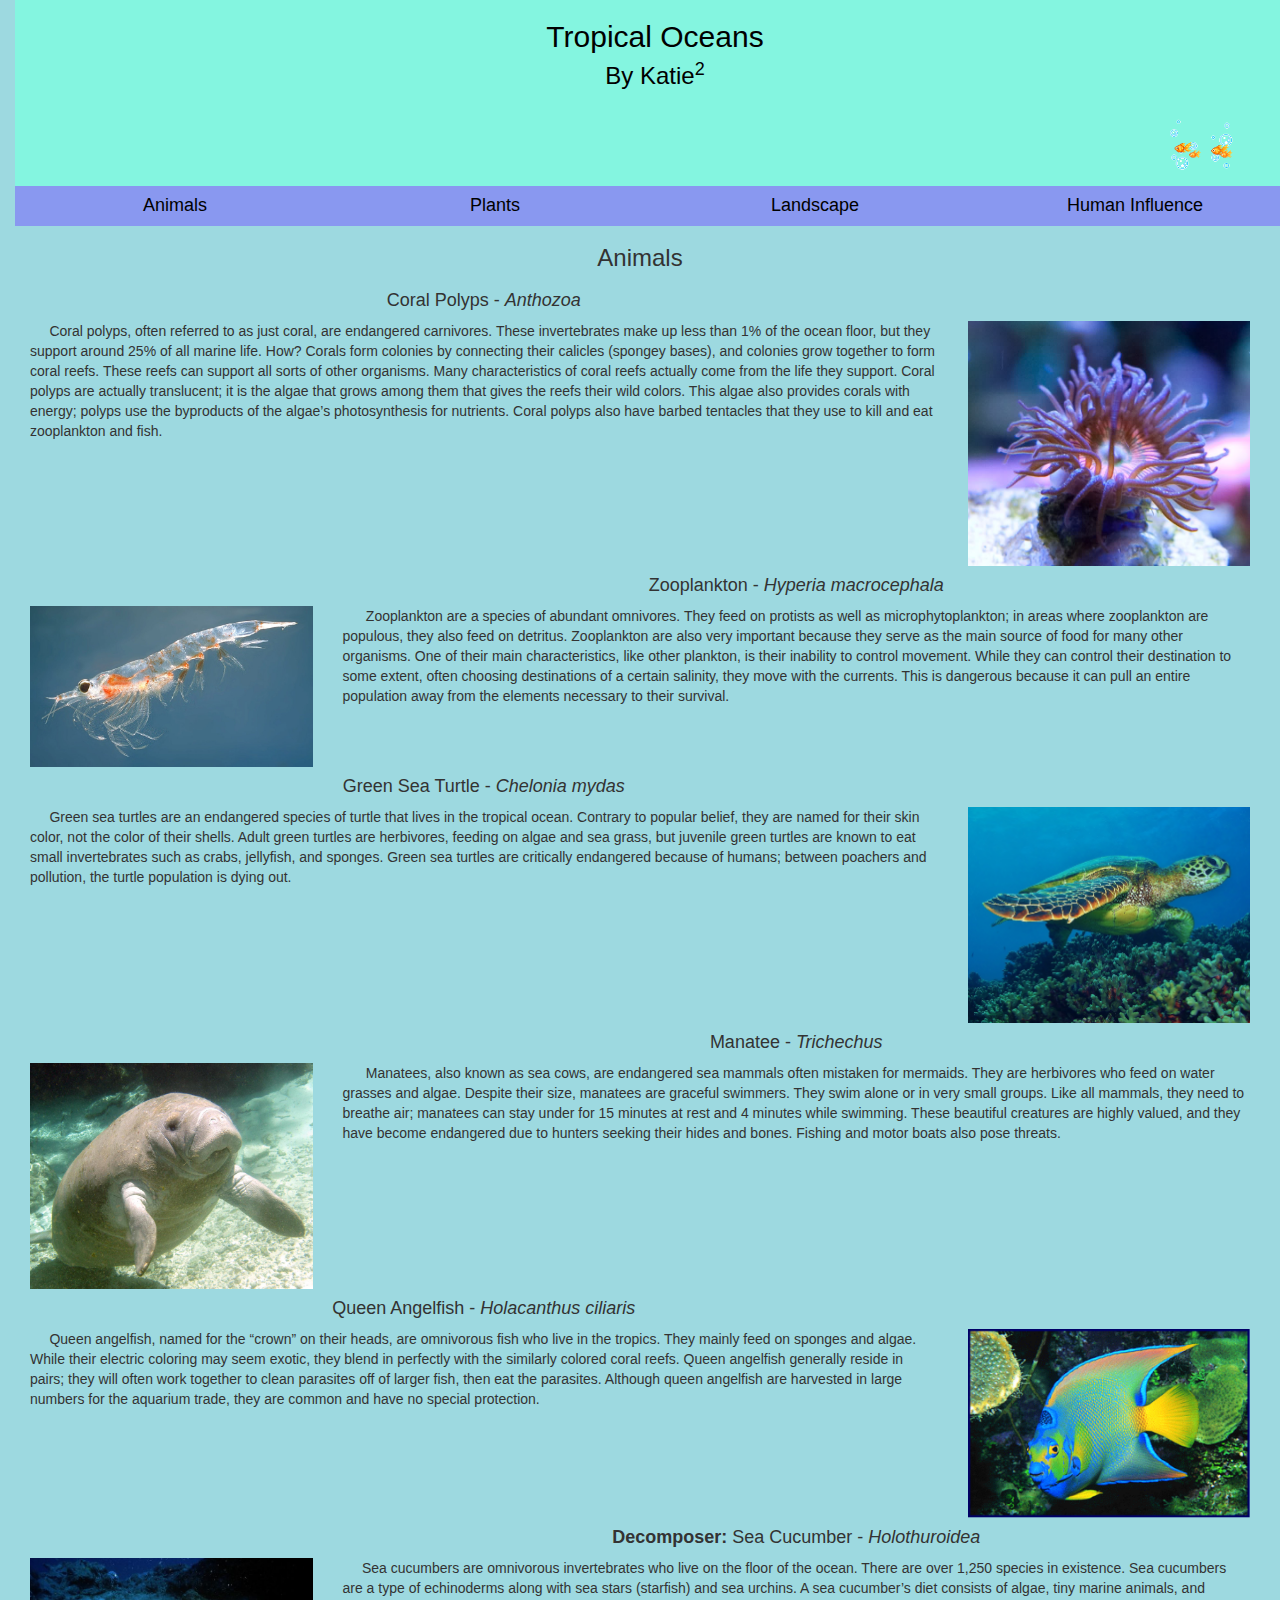
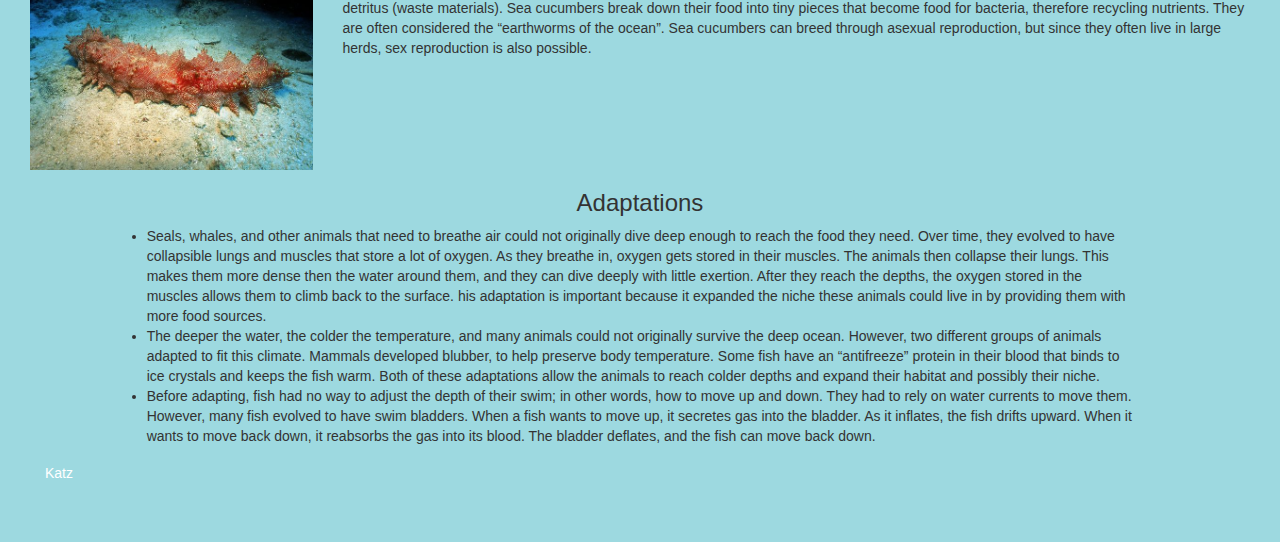
==== animals.html @ 5a108f3e "initial push; home incomplete, animals & plants done, landscape & human not started" ====
<!DOCTYPE html>
<html>
    <head>
        <link type="text/css" rel="stylesheet" href="bootstrap/css/bootstrap.css">
        <link type="text/css" rel="stylesheet" href="css/animals.css">
        <title>Ocean Animals</title>
    </head>
    <body>
        <div class="container-fluid">
            <div class="header col-xs-12">
                <div id="title" class="col-xs-12">
                    <div class="row">
                        <h2 id="titleh1"><a href="index.html">Tropical Oceans</a></h2>
                    </div>
                    <div class="row">
                        <h3>By Katie<sup>2</sup></h3>
                    </div>
                </div>
                <div class="row">
                    <marquee scrollamount="10" scrolldelay="60">
                    <img src="images/marquee.GIF" id="marqueeGif"/>
                    </marquee>
                </div>
                <div id="navbar" class="row">
                    <div id="animalBtn" class="col-xs-3">
                        <h4><a href="animals.html">Animals</a></h4>
                    </div>
                    <div id="plantBtn" class="col-xs-3">
                        <h4><a href="plants.html">Plants</a></h4>
                    </div>
                    <div id="landscapeBtn" class="col-xs-3">
                        <h4><a href="landscape.html">Landscape</a></h4>
                    </div>
                    <div id="humanBtn" class="col-xs-3">
                        <h4><a href="human.html">Human Influence</a></h4>
                    </div>
                </div>
            </div>
            <div class="infobody col-xs-12">
                <h3 class="col-xs-12">Animals</h3>
                <div class="coral">
                    <div class="row">
                        <h4 class="col-xs-9">Coral Polyps - <em>Anthozoa</em></h4>
                    </div>
                    <div class="row">
                        <p id="coralP" class="col-xs-9">
                            &nbsp;&nbsp;&nbsp;&nbsp;&nbsp;Coral polyps, often referred to as just coral, are endangered carnivores. These invertebrates make up less than 1% of the ocean floor, but they support around 25% of all marine life. How? Corals form colonies by connecting their calicles (spongey bases), and colonies grow together to form coral reefs. These reefs can support all sorts of other organisms. Many characteristics of coral reefs actually come from the life they support. Coral polyps are actually translucent; it is the algae that grows among them that gives the reefs their wild colors. This algae also provides corals with energy; polyps use the byproducts of the algae’s photosynthesis for nutrients. Coral polyps also have barbed tentacles that they use to kill and eat zooplankton and fish.
                        </p>
                        <img src="images/coral.jpg" id="coralImg" class="col-xs-3" />
                    </div>
                </div>
                <div class="zooplankton">
                    <div class="row">
                        <h4 class="col-xs-9 col-xs-offset-3">Zooplankton - <em>Hyperia macrocephala</em></h4>
                    </div>
                    <div class="row">
                        <img src="images/zooplankton.jpg" id="zooplanktonImg" class="col-xs-3" />
                        <p id="zooplanktonP" class="col-xs-9">
                            &nbsp;&nbsp;&nbsp;&nbsp;&nbsp; Zooplankton are a species of abundant omnivores. They feed on protists as well as microphytoplankton; in areas where zooplankton are populous, they also feed on detritus. Zooplankton are also very important because they serve as the main source of food for many other organisms. One of their main characteristics, like other plankton, is their inability to control movement. While they can control their destination to some extent, often choosing destinations of a certain salinity, they move with the currents. This is dangerous because it can pull an entire population away from the elements necessary to their survival.
                        </p>
                    </div>
                </div>
                <div class="turtle">
                    <div class="row">
                        <h4 class="col-xs-9">Green Sea Turtle - <em>Chelonia mydas</em></h4>
                    </div>
                    <div class="row">
                        <p id="turtleP" class="col-xs-9">
                            &nbsp;&nbsp;&nbsp;&nbsp;&nbsp;Green sea turtles are an endangered species of turtle that lives in the tropical ocean. Contrary to popular belief, they are named for their skin color, not the color of their shells. Adult green turtles are herbivores, feeding on algae and sea grass, but juvenile green turtles are known to eat small invertebrates such as crabs, jellyfish, and sponges. Green sea turtles are critically endangered because of humans; between poachers and pollution, the turtle population is dying out.
                        </p>
                        <img src="images/seaturtle.jpg" id="turtleImg" class="col-xs-3" />
                    </div>
                </div>
                <div class="manatee">
                    <div class="row">
                        <h4 class="col-xs-9 col-xs-offset-3">Manatee - <em>Trichechus</em></h4>
                    </div>
                    <div class="row">
                        <img src="images/manatee.jpg" id="manateeImg" class="col-xs-3" />
                        <p id="manateeP" class="col-xs-9">
                            &nbsp;&nbsp;&nbsp;&nbsp;&nbsp; Manatees, also known as sea cows, are endangered sea mammals often mistaken for mermaids. They are herbivores who feed on water grasses and algae. Despite their size, manatees are graceful swimmers. They swim alone or in very small groups. Like all mammals, they need to breathe air; manatees can stay under for 15 minutes at rest and 4 minutes while swimming. These beautiful creatures are highly valued, and they have become endangered due to hunters seeking their hides and bones. Fishing and motor boats also pose threats.
                        </p>
                    </div>
                </div>
                <div class="angelfish">
                    <div class="row">
                        <h4 class="col-xs-9">Queen Angelfish - <em>Holacanthus ciliaris</em></h4>
                    </div>
                    <div class="row">
                        <p id="angelfishP" class="col-xs-9">
                            &nbsp;&nbsp;&nbsp;&nbsp;&nbsp;Queen angelfish, named for the “crown” on their heads, are omnivorous fish who live in the tropics. They mainly feed on sponges and algae. While their electric coloring may seem exotic, they blend in perfectly with the similarly colored coral reefs. Queen angelfish generally reside in pairs; they will often work together to clean parasites off of larger fish, then eat the parasites. Although queen angelfish are harvested in large numbers for the aquarium trade, they are common and have no special protection.
                        </p>
                        <img src="images/angelfish" id="angelfishImg" class="col-xs-3" />
                    </div>
                </div>
                <div class="cucumber">
                    <div class="row">
                        <h4 class="col-xs-9 col-xs-offset-3"><strong>Decomposer:</strong> Sea Cucumber - <em>Holothuroidea</em></h4>
                    </div>
                    <div class="row">
                        <img src="images/seacucumber.jpg" id="cucumberImg" class="col-xs-3" />
                        <p id="cucumberP" class="col-xs-9">
                            &nbsp;&nbsp;&nbsp;&nbsp;&nbsp;Sea cucumbers are omnivorous invertebrates who live on the floor of the ocean.  There are over 1,250 species in existence. Sea cucumbers are a type of echinoderms along with sea stars (starfish) and sea urchins. A sea cucumber’s diet consists of algae, tiny marine animals, and detritus (waste materials). Sea cucumbers break down their food into tiny pieces that become food for bacteria, therefore recycling nutrients. They are often considered the “earthworms of the ocean”. Sea cucumbers can breed through asexual reproduction, but since they often live in large herds, sex reproduction is also possible.
                        </p>
                    </div>
                </div>
                <h3 class="col-xs-12">Adaptations</h3>
                <ul class="col-xs-10 col-xs-offset-1">
                    <li>Seals, whales, and other animals that need to breathe air could not originally dive deep enough to reach the food they need. Over time, they evolved to have collapsible lungs and muscles that store a lot of oxygen. As they breathe in, oxygen gets stored in their muscles. The animals then collapse their lungs. This makes them more dense then the water around them, and they can dive deeply with little exertion. After they reach the depths, the oxygen stored in the muscles allows them to climb back to the surface. his adaptation is important because it expanded the niche these animals could live in by providing them with more food sources.</li>
                    <li>The deeper the water, the colder the temperature, and many animals could not originally survive the deep ocean. However, two different groups of animals adapted to fit this climate. Mammals developed blubber, to help preserve body temperature. Some fish have an “antifreeze” protein in their blood that binds to ice crystals and keeps the fish warm. Both of these adaptations allow the animals to reach colder depths and expand their habitat and possibly their niche.
 </li>
                    <li>Before adapting, fish had no way to adjust the depth of their swim; in other words, how to move up and down. They had to rely on water currents to move them. However, many fish evolved to have swim bladders. When a fish wants to move up, it secretes gas into the bladder. As it inflates, the fish drifts upward. When it wants to move back down, it reabsorbs the gas into its blood. The bladder deflates, and the fish can move back down.</li>
                </ul>
                <h5 class="col-xs-12">Katz</h5>
            </div>
        </div>
    </body>
</html>
---- css/animals.css ----
/* line 6, /Users/Katie/Desktop/Github/TropicalOcean/css/animals.scss */
body {
  margin: 0px;
  background-color: #9dd9e0;
  cursor: url(/images/cursor.PNG) 0 15, auto; }

/* line 12, /Users/Katie/Desktop/Github/TropicalOcean/css/animals.scss */
.header {
  background-color: #84F5E0;
  width: 100%;
  position: fixed;
  height: 200px;
  z-index: 1; }

/* line 22, /Users/Katie/Desktop/Github/TropicalOcean/css/animals.scss */
#title h1, #title h2, #title h3, #title h4, #title h5, #title h6, #title p {
  text-align: center;
  color: black;
  padding: 0px; }
/* line 28, /Users/Katie/Desktop/Github/TropicalOcean/css/animals.scss */
#title h3 {
  margin-top: 0px; }
/* line 32, /Users/Katie/Desktop/Github/TropicalOcean/css/animals.scss */
#title a {
  color: black; }
/* line 36, /Users/Katie/Desktop/Github/TropicalOcean/css/animals.scss */
#title a:hover {
  color: #8998f0;
  text-decoration: none; }

/* line 43, /Users/Katie/Desktop/Github/TropicalOcean/css/animals.scss */
#navbar {
  background-color: #8998f0; }
  /* line 47, /Users/Katie/Desktop/Github/TropicalOcean/css/animals.scss */
  #navbar h4 {
    text-align: center; }
  /* line 51, /Users/Katie/Desktop/Github/TropicalOcean/css/animals.scss */
  #navbar a {
    color: black; }
  /* line 55, /Users/Katie/Desktop/Github/TropicalOcean/css/animals.scss */
  #navbar a:hover {
    color: #a7f799;
    text-decoration: none; }

/* line 62, /Users/Katie/Desktop/Github/TropicalOcean/css/animals.scss */
#marqueeGif {
  width: 5%; }

/* line 66, /Users/Katie/Desktop/Github/TropicalOcean/css/animals.scss */
.infobody {
  padding-top: 225px;
  margin-bottom: 50px;
  z-index: 0; }
  /* line 72, /Users/Katie/Desktop/Github/TropicalOcean/css/animals.scss */
  .infobody h3, .infobody h4 {
    text-align: center; }
  /* line 76, /Users/Katie/Desktop/Github/TropicalOcean/css/animals.scss */
  .infobody h5 {
    color: white; }

/*# sourceMappingURL=animals.css.map */
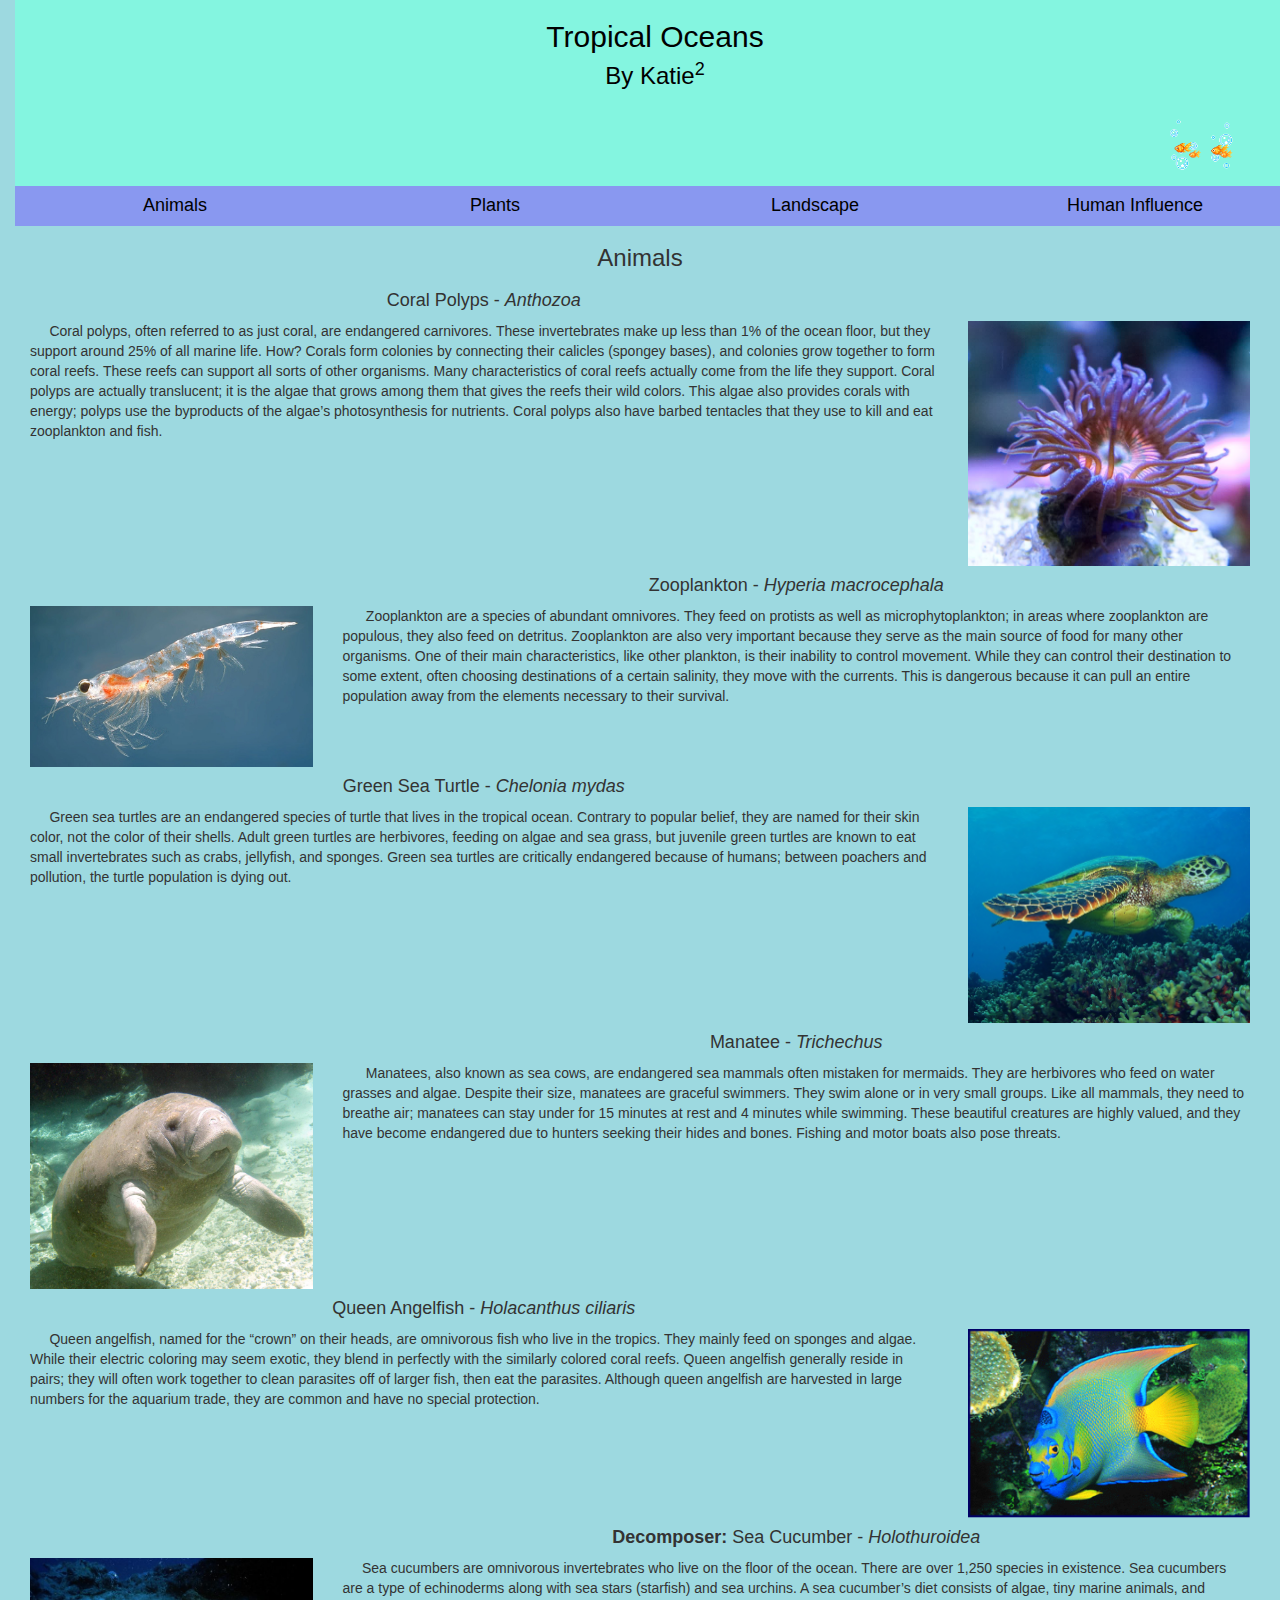
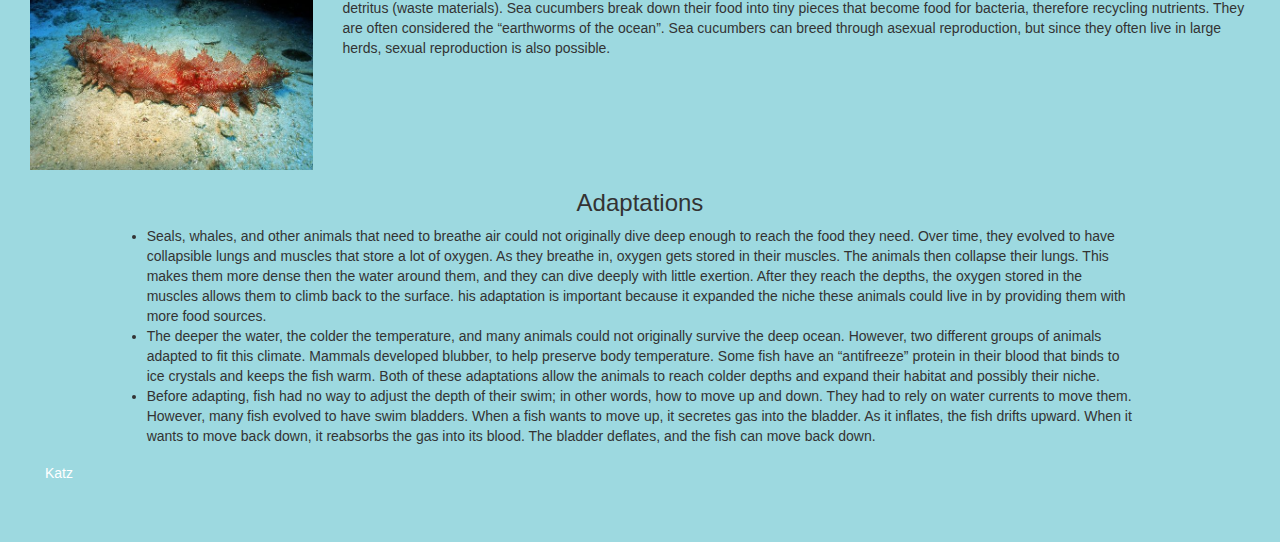
==== commit c116ecf0: "final" ====
--- a/animals.html
+++ b/animals.html
@@ -100,7 +100,7 @@
                     <div class="row">
                         <img src="images/seacucumber.jpg" id="cucumberImg" class="col-xs-3" />
                         <p id="cucumberP" class="col-xs-9">
-                            &nbsp;&nbsp;&nbsp;&nbsp;&nbsp;Sea cucumbers are omnivorous invertebrates who live on the floor of the ocean.  There are over 1,250 species in existence. Sea cucumbers are a type of echinoderms along with sea stars (starfish) and sea urchins. A sea cucumber’s diet consists of algae, tiny marine animals, and detritus (waste materials). Sea cucumbers break down their food into tiny pieces that become food for bacteria, therefore recycling nutrients. They are often considered the “earthworms of the ocean”. Sea cucumbers can breed through asexual reproduction, but since they often live in large herds, sex reproduction is also possible.
+                            &nbsp;&nbsp;&nbsp;&nbsp;&nbsp;Sea cucumbers are omnivorous invertebrates who live on the floor of the ocean.  There are over 1,250 species in existence. Sea cucumbers are a type of echinoderms along with sea stars (starfish) and sea urchins. A sea cucumber’s diet consists of algae, tiny marine animals, and detritus (waste materials). Sea cucumbers break down their food into tiny pieces that become food for bacteria, therefore recycling nutrients. They are often considered the “earthworms of the ocean”. Sea cucumbers can breed through asexual reproduction, but since they often live in large herds, sexual reproduction is also possible.
                         </p>
                     </div>
                 </div>
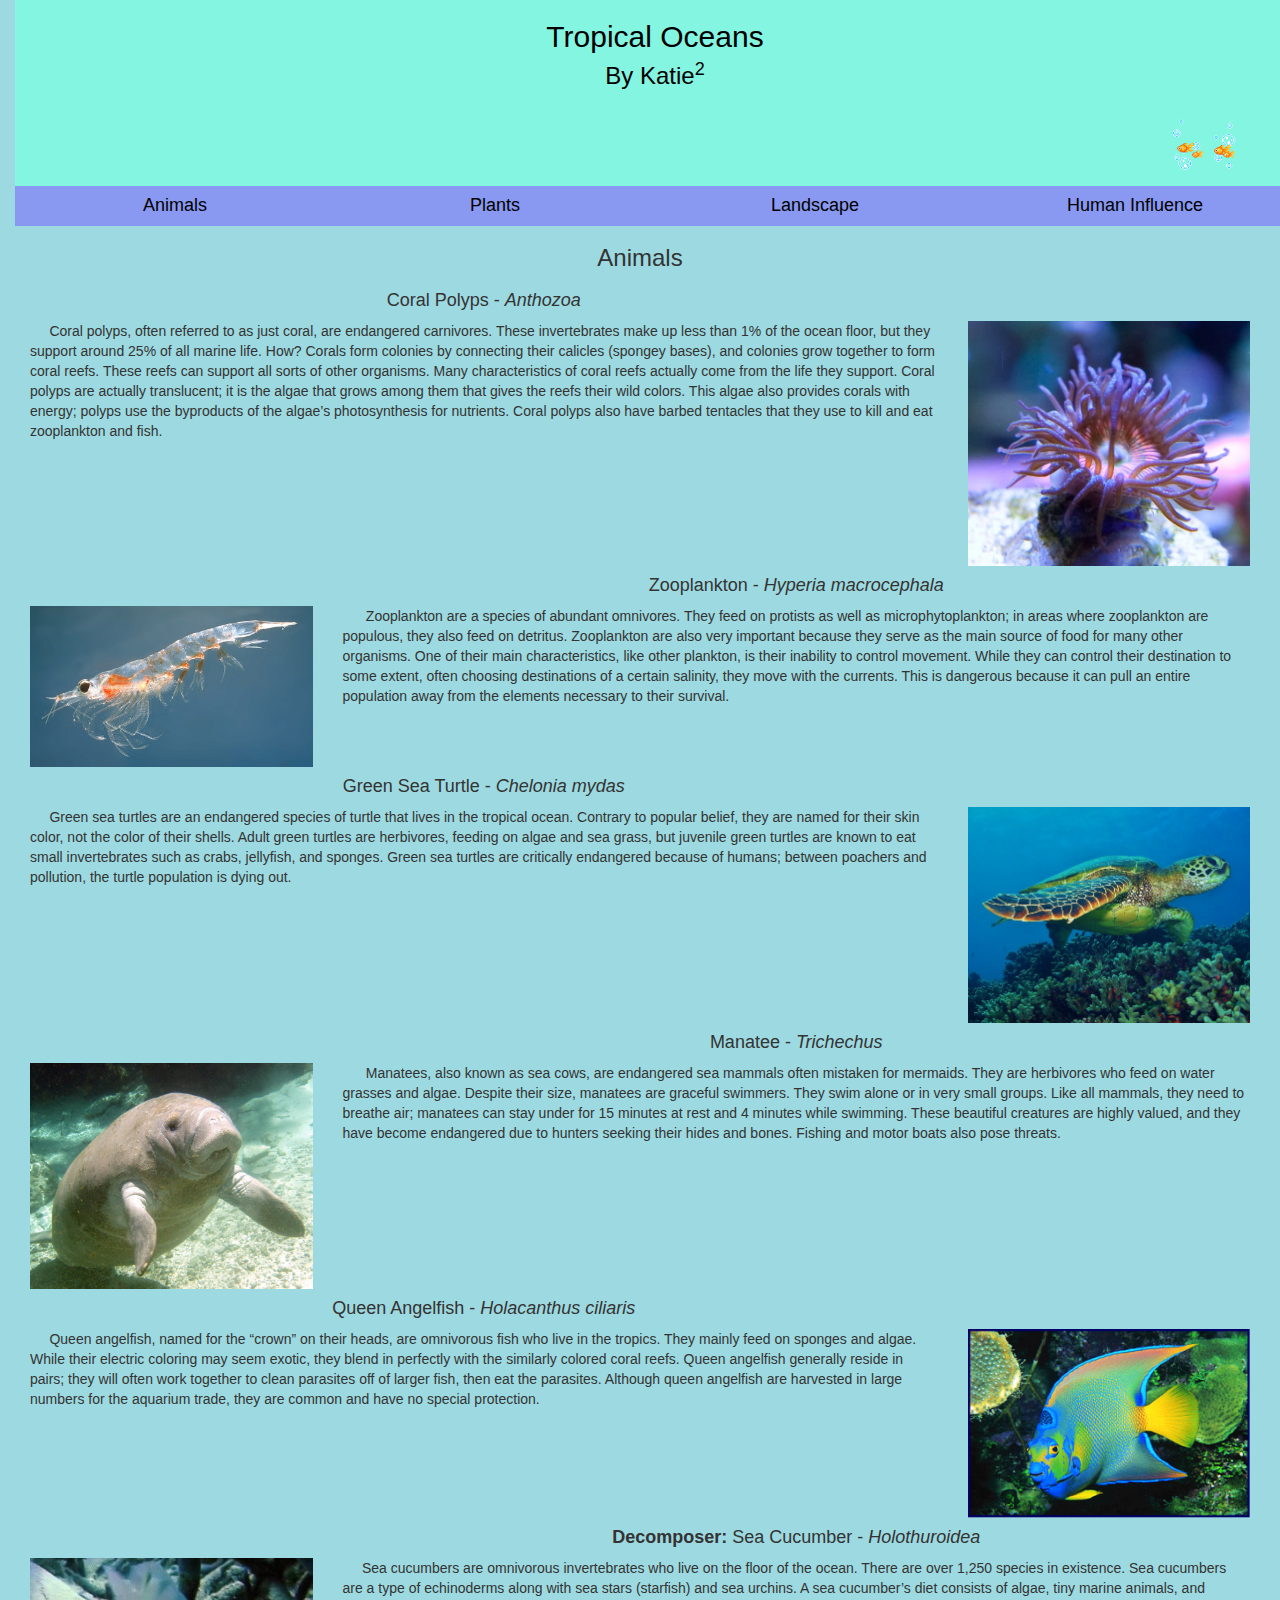
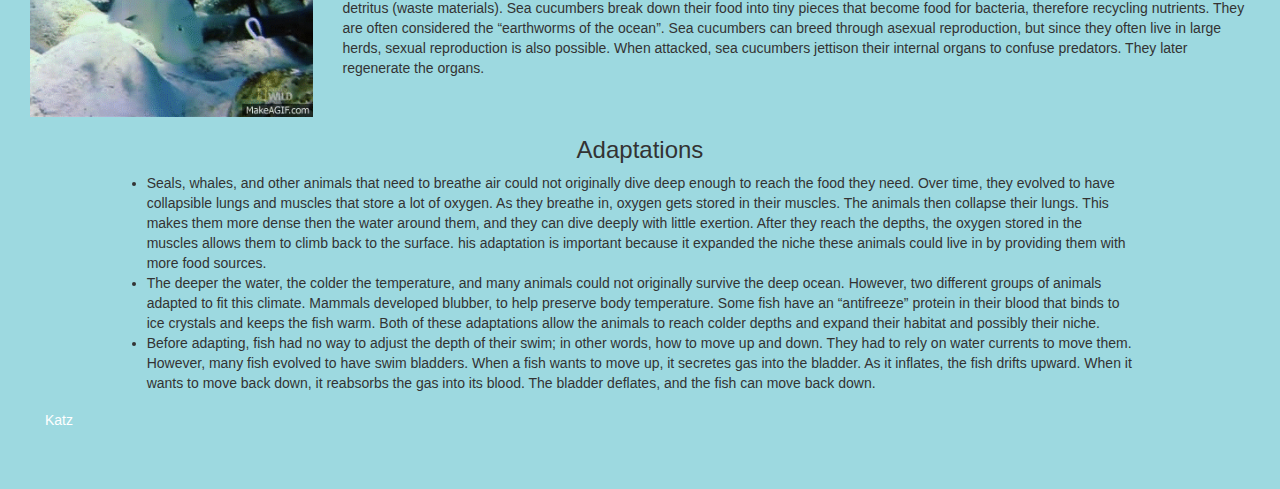
==== commit 7934bd10: "added cucumber" ====
--- a/animals.html
+++ b/animals.html
@@ -98,9 +98,9 @@
                         <h4 class="col-xs-9 col-xs-offset-3"><strong>Decomposer:</strong> Sea Cucumber - <em>Holothuroidea</em></h4>
                     </div>
                     <div class="row">
-                        <img src="images/seacucumber.jpg" id="cucumberImg" class="col-xs-3" />
+                        <img src="images/seacucumber.gif" id="cucumberImg" class="col-xs-3" />
                         <p id="cucumberP" class="col-xs-9">
-                            &nbsp;&nbsp;&nbsp;&nbsp;&nbsp;Sea cucumbers are omnivorous invertebrates who live on the floor of the ocean.  There are over 1,250 species in existence. Sea cucumbers are a type of echinoderms along with sea stars (starfish) and sea urchins. A sea cucumber’s diet consists of algae, tiny marine animals, and detritus (waste materials). Sea cucumbers break down their food into tiny pieces that become food for bacteria, therefore recycling nutrients. They are often considered the “earthworms of the ocean”. Sea cucumbers can breed through asexual reproduction, but since they often live in large herds, sexual reproduction is also possible.
+                            &nbsp;&nbsp;&nbsp;&nbsp;&nbsp;Sea cucumbers are omnivorous invertebrates who live on the floor of the ocean.  There are over 1,250 species in existence. Sea cucumbers are a type of echinoderms along with sea stars (starfish) and sea urchins. A sea cucumber’s diet consists of algae, tiny marine animals, and detritus (waste materials). Sea cucumbers break down their food into tiny pieces that become food for bacteria, therefore recycling nutrients. They are often considered the “earthworms of the ocean”. Sea cucumbers can breed through asexual reproduction, but since they often live in large herds, sexual reproduction is also possible. When attacked, sea cucumbers jettison their internal organs to confuse predators. They later regenerate the organs.
                         </p>
                     </div>
                 </div>
